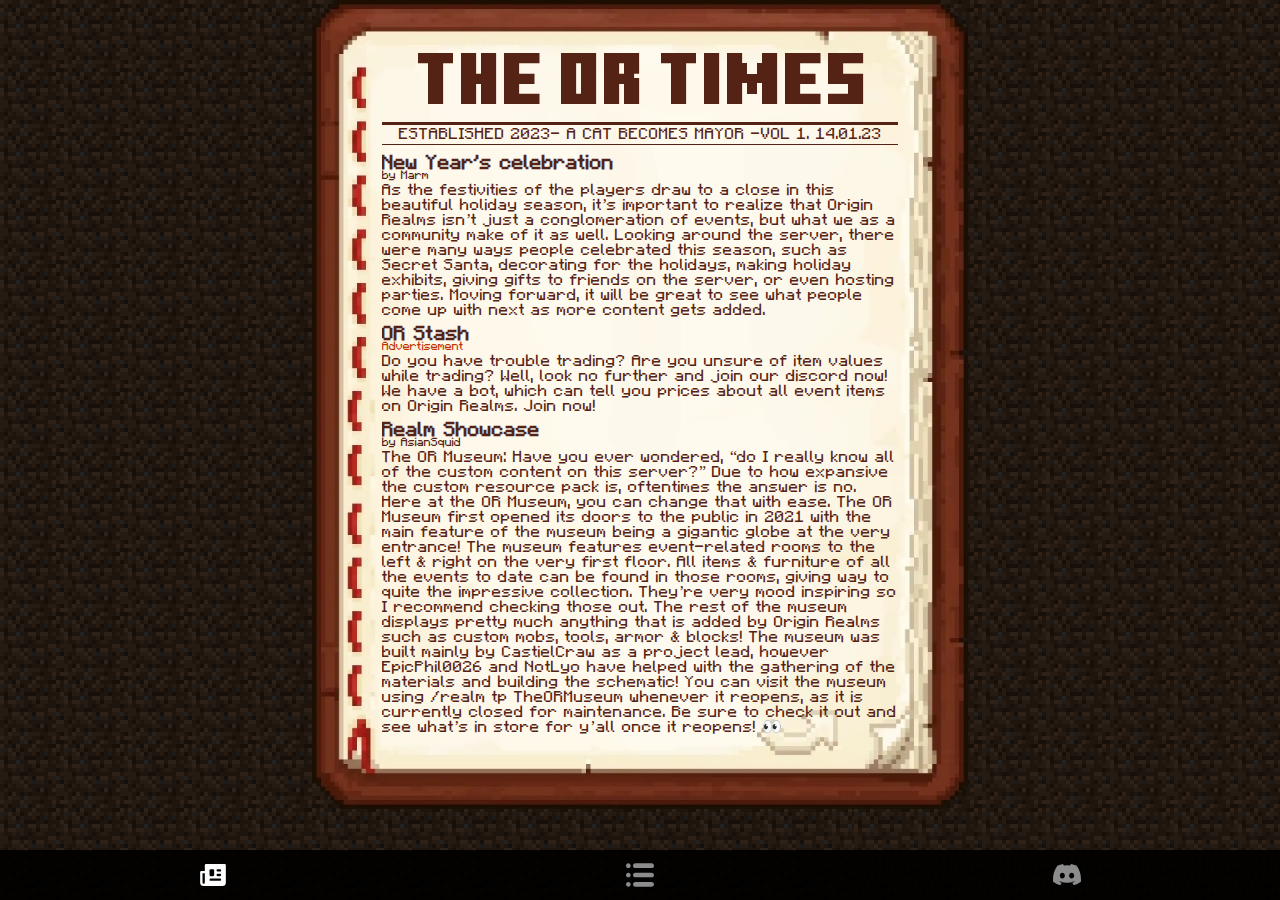
==== index.html @ 72fbbf89 "Trash first commit" ====
<!DOCTYPE html>
<!--


Don't look at this trash it is only here for the first volume.

Didn't have enough time to create a good version of this so I went the fast and easy route :)

-->
<html>
    <head>
        <title>The OR Times</title>
        <meta charset="UTF-8">
        <meta http-equiv='X-UA-Compatible' content='IE=edge,chrome=1'>
        <meta name="viewport" content="width=device-width, initial-scale=1">

        <meta property="og:title" content="The OR Times">
        <meta property="og:description" content="The OR Times is the first ever newspaper writing about Origin Realms! Come have a read!">
        <meta property="og:image" content="https://i.imgur.com/Jn5yDA5.png">
        <meta property="og:url" content="https://theortimes.github.io/">

        <link rel="stylesheet" href="news.css">
    </head>

    <body>
        <nav>
            <ul>
                <li><svg class="active" viewBox="0 0 48 48" xmlns="http://www.w3.org/2000/svg">
                    <g id="Layer_2" data-name="Layer 2">
                        <g id="invisible_box" data-name="invisible box">
                            <rect width="48" height="48" fill="none"></rect>
                            <rect width="48" height="48" fill="none"></rect>
                        </g>
                        <g id="icons_Q2" data-name="icons Q2">
                            <path d="M44,5H12a2,2,0,0,0-2,2V17H4a2,2,0,0,0-2,2V37a6,6,0,0,0,6,6H40a6,6,0,0,0,6-6V7A2,2,0,0,0,44,5ZM10,37a2,2,0,0,1-4,0V21h4Zm8-21.2A1.8,1.8,0,0,1,19.8,14h4.4A1.8,1.8,0,0,1,26,15.8v8.4A1.8,1.8,0,0,1,24.2,26H19.8A1.8,1.8,0,0,1,18,24.2ZM37.4,33.4A2,2,0,0,1,36,34H20a2,2,0,0,1-2-2,2.1,2.1,0,0,1,2-2H36a2,2,0,0,1,2,2A2,2,0,0,1,37.4,33.4Zm0-8A2,2,0,0,1,36,26H32a2,2,0,0,1-2-2,2.1,2.1,0,0,1,2-2h4a2,2,0,0,1,2,2A2,2,0,0,1,37.4,25.4Zm0-8A2,2,0,0,1,36,18H32a2,2,0,0,1-2-2,2.1,2.1,0,0,1,2-2h4a2,2,0,0,1,2,2A2,2,0,0,1,37.4,17.4Z"></path>
                        </g>
                    </g>
                </svg></li>
                <li class="soon"><svg viewBox="0 -1 12 12" xmlns="http://www.w3.org/2000/svg"><path fill-rule="evenodd" clip-rule="evenodd" d="M4 0H11C11.5523 0 12 0.44772 12 1C12 1.55228 11.5523 2 11 2H4C3.44772 2 3 1.55228 3 1C3 0.44772 3.44772 0 4 0zM1 0C1.55228 0 2 0.44772 2 1C2 1.55228 1.55228 2 1 2C0.44772 2 0 1.55228 0 1C0 0.44772 0.44772 0 1 0zM4 4H11C11.5523 4 12 4.4477 12 5C12 5.5523 11.5523 6 11 6H4C3.44772 6 3 5.5523 3 5C3 4.4477 3.44772 4 4 4zM1 4C1.55228 4 2 4.4477 2 5C2 5.5523 1.55228 6 1 6C0.44772 6 0 5.5523 0 5C0 4.4477 0.44772 4 1 4zM4 8H11C11.5523 8 12 8.4477 12 9C12 9.5523 11.5523 10 11 10H4C3.44772 10 3 9.5523 3 9C3 8.4477 3.44772 8 4 8zM1 8C1.55228 8 2 8.4477 2 9C2 9.5523 1.55228 10 1 10C0.44772 10 0 9.5523 0 9C0 8.4477 0.44772 8 1 8z"></path></svg></li>
                <a href="https://discord.gg/SUzjWeWp3T" target="_blank"><li><svg xmlns="http://www.w3.org/2000/svg" viewBox="0 0 127.14 96.36"><path d="M107.7,8.07A105.15,105.15,0,0,0,81.47,0a72.06,72.06,0,0,0-3.36,6.83A97.68,97.68,0,0,0,49,6.83,72.37,72.37,0,0,0,45.64,0,105.89,105.89,0,0,0,19.39,8.09C2.79,32.65-1.71,56.6.54,80.21h0A105.73,105.73,0,0,0,32.71,96.36,77.7,77.7,0,0,0,39.6,85.25a68.42,68.42,0,0,1-10.85-5.18c.91-.66,1.8-1.34,2.66-2a75.57,75.57,0,0,0,64.32,0c.87.71,1.76,1.39,2.66,2a68.68,68.68,0,0,1-10.87,5.19,77,77,0,0,0,6.89,11.1A105.25,105.25,0,0,0,126.6,80.22h0C129.24,52.84,122.09,29.11,107.7,8.07ZM42.45,65.69C36.18,65.69,31,60,31,53s5-12.74,11.43-12.74S54,46,53.89,53,48.84,65.69,42.45,65.69Zm42.24,0C78.41,65.69,73.25,60,73.25,53s5-12.74,11.44-12.74S96.23,46,96.12,53,91.08,65.69,84.69,65.69Z"></path></svg></li>
                </a>
            </ul>
        </nav>

        <section id="book">
            <div class="newspaper">
                <div class="next-page" onclick="nextPage();">
                </div>
                <div class="newspaper-inner" id="newspaper">

                </div>
            </div>
        </section>
        <script>
            var page = 0;
            function nextPage() {
                page++;
                var request = new XMLHttpRequest();
                request.open('GET', 'pages/page'+page+'.html', true);
                request.onload = function() {
                    if (request.status >= 200 && request.status < 400) {
                        document.getElementById('newspaper').innerHTML = request.responseText;
                    } else {
                        page = 0;
                        nextPage();
                    }
                };
                request.send();
            }
            nextPage();
        </script>
    </body>
</html>
---- news.css ----
@font-face {
    font-family: 'Minecraft';
    font-style: normal;
    font-weight: normal;
    src: local('Minecraft'), url('fonts/MinecraftRegular.otf') format('opentype');
}
@font-face {
    font-family: 'Minecraft Ten';
    font-style: normal;
    font-weight: normal;
    src: local('Minecraft Ten'), url('fonts/MinecraftTen.ttf') format('truetype');
}

:root {
    --bodyBackground:rgba(0,0,0.4);
    --navBackground: rgba(0,0,0,0.9);

    --newspaperBackground: url('assets/book_high.webp')!important;; /* Avif normally but some browsers just dont support it */

    --bookColor:#552315;

    --notActive:rgba(140,140,140,1);
    --active:rgba(255,255,255,1);


    --navHeight:50px;
}

* {
    outline:none;
    margin:0;
    padding:0;
    box-sizing: border-box;
    font-family: 'Minecraft';
    color:var(--bookColor);
}
body {
    background:url('assets/dirt.webp');
    height:90vh;
}
nav {
    position:fixed;
    width:100%;
    height:var(--navHeight);
    background:var(--navBackground);
    bottom:0;
    z-index:1000;
}
nav ul {
    display:flex;
    height:100%;
    align-items: center;
    justify-content: center;
    list-style: none;
}
nav ul li {
    display:flex;
    width:100%;
    height:100%;
    align-items: center;
    justify-content: center;
}
nav ul li:hover svg {
    fill:var(--active);
}
svg {
    width:28px;
    fill:var(--notActive);
}
.active {
    fill:var(--active);
}
a {
    display: inline-block;
    width:100%;
    height:100%;
    text-decoration: none;
}
.soon::after {
    position:absolute;
    content:"Volume picker soon!";
    width:fit-content;
    padding:0px 20px;
    line-height:30px;
    height:30px;
    top:-30px;
    background:yellow;
    display:none;
}
.soon:hover::after {
    display:inline-block;
}

.ad {
    color:#bf3502;
}
section {
    position: relative;
    width:100%;
    height: 100%;
    /*height:calc(100vh - var(--navHeight));*/
    display:flex;
    justify-content: center;
    text-align: center;
}

.background {
    position:absolute;
}

.newspaper {
    position:relative;
    height:100%;
    display: flex;
    padding:50px 70px 60px 70px;
    background:#FFF;
    background:var(--newspaperBackground);
    aspect-ratio: 0.81/1;
    background-repeat: no-repeat;
    background-size: 100%;
    background-size: contain;
    background-position: center top;
}

.newspaper-inner {
    position:relative;
    width:100%;
    height:100%;
    display:flex;
    flex-direction: column;
    padding-bottom:30px;
}

.line {
    position:relative;
    display:flex;
    width:100%;
    height:fit-content;
    text-align: center;
}
.header {
    position:relative;
    width:100%;
    font-size:450%;
    font-family: 'Minecraft Ten';
    align-items: center;
    justify-content: center;
}
.volume {
    position:relative;
    width:100%;
    align-items: center;
    justify-content: center;
    border-top:3px solid var(--bookColor);
    border-bottom:1px solid var(--bookColor);
    text-transform: uppercase;
    margin-bottom:4px;
}
.flex-equal {
    width:100%;
}
.full-topic {
    margin:2px 0px;
}
.topic-title {
    font-weight: 700;
    font-size:125%;
}
.topic-author {
    height:8px;
    top:-7px;
    font-size:75%;
}
.topic-content {
    text-align: left;
    line-height:15px;
    gap:5px;
}
.distance {
    position:relative;
    height:4px;
}
.tag {
    font-weight:500;
    margin-left:20px;
    border:1px solid var(--bookColor);
    padding:0px 6px;
    font-size:75%;
}
.next-page {
    position:absolute;
    width:50%;
    height:70px;
    bottom:5vh;
    right:0;
    background:transparent;
    z-index:1000;
    cursor:pointer;
}
@media only screen and (orientation:landscape) {
    .newspaper,.newspaper-inner {
        overflow-y: auto;
    }
    @media only screen and (max-height: 200px) {
        /*body {
            rotate:90deg;
        }*/
        :root {
            --navHeight:40px;
        }
        nav {
            display:none;
        }
        .header {
            font-size:150%;
        }
        .volume div {
            flex: 1 1 100%;
        }
        .newspaper {
            padding:35px 30px 30px 30px;
            height:100vh;
        }
        .volume {
            border-top:2px solid var(--bookColor);
            font-size:10px;
            display: flex;
            flex-wrap: wrap;
            margin-bottom: 2px;
        }
        .volume div {
            flex: 2 1 50%;
        }
        .full-topic {
            margin: 2px 0px;
        }
        .flex-center {
            order: 3;
        }
        .topic-title {
            font-size:70%;
        }
        .topic-content {
            font-size:65%;
            line-height:9px;
        }
        .topic-author {
            top:-4px;
            font-size:65%;
            height:11px;
            margin-bottom:-2px;
        }
        .landscape-padding {
            position: relative;
            width:100%;
            height:100px;
        }
    }
}
@media only screen and (max-width: 600px) {
    :root {
        --newspaperBackground: url('assets/book_high_long.webp')!important; /* Avif */
    }
    .newspaper {
        aspect-ratio: 0.6/1;
        max-width:100vw;
        height: calc(100% - 50px);
        padding:35px 45px 50px 45px;
    }
    .newspaper-inner {
        overflow-y: auto;
    }
    .header {
        font-size:250%;
        height:33px;
    }
    .volume {
        border-top:2px solid var(--bookColor);
        font-size:12px;
        display: flex;
        flex-wrap: wrap;
    }
    .volume div {
        flex: 2 1 50%;
    }
    .full-topic {
        margin: 2px 0px;
    }
    .flex-center {
        order: 3;
    }
    .topic-title {
        font-size:80%;
    }
    .topic-content {
        font-size:70%;
        line-height:10px;
    }
    .topic-author {
        top:-4px;
        font-size:65%;
        height:11px;
        margin-bottom:-2px;
    }
    .edge {
        position:relative;
        height:100%;
        display: flex;
        padding:50px 70px 14px 70px;
        background:url('assets/book_high_long.webp')!important;;
        aspect-ratio: 0.6/1;
        height:100%;
        background-repeat: no-repeat;
        background-size: 100%;
        background-size: contain;
        background-position: center top;
    }
}
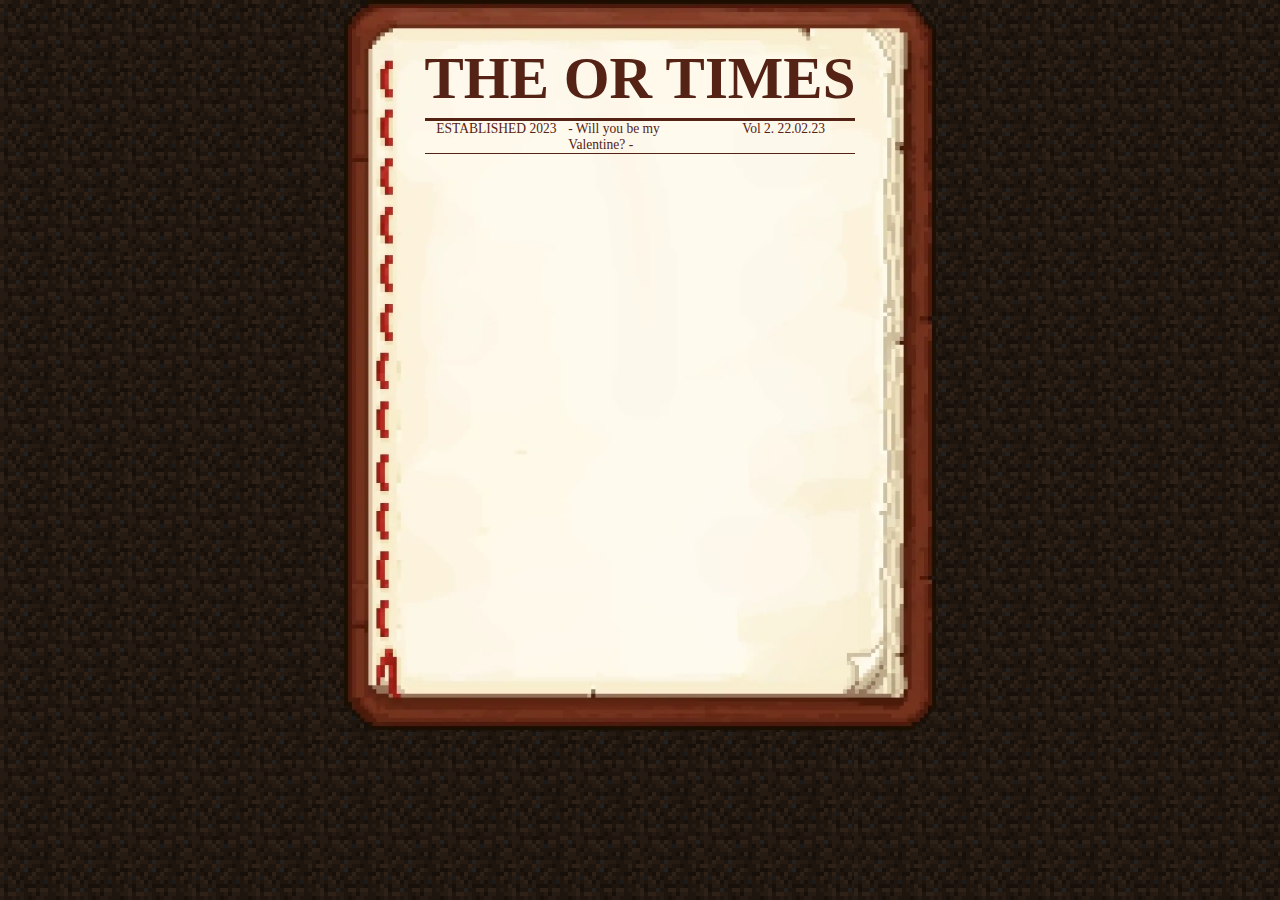
==== commit e6d8de5b: "volume 2" ====
--- a/index.html
+++ b/index.html
@@ -1,73 +1,106 @@
 <!DOCTYPE html>
-<!--
-
-
-Don't look at this trash it is only here for the first volume.
-
-Didn't have enough time to create a good version of this so I went the fast and easy route :)
-
--->
-<html>
+<html lang="en">
     <head>
         <title>The OR Times</title>
         <meta charset="UTF-8">
-        <meta http-equiv='X-UA-Compatible' content='IE=edge,chrome=1'>
-        <meta name="viewport" content="width=device-width, initial-scale=1">
-
-        <meta property="og:title" content="The OR Times">
-        <meta property="og:description" content="The OR Times is the first ever newspaper writing about Origin Realms! Come have a read!">
-        <meta property="og:image" content="https://i.imgur.com/Jn5yDA5.png">
-        <meta property="og:url" content="https://theortimes.github.io/">
-
+        <meta name="theme-color" content="#da179d">
+        <meta property="og:url" content="https://theortimes.github.io" />
+        <meta property="og:title" content="The OR Times - Will you be my Valentine?" />
+        <meta property="og:description" content="The OR Times is the first ever newspaper writing about Origin Realms! It is released on every 14th of a month and covers updates, realms & other stuff about Origin Realms" />
+        <meta property="og:image" content="volume2.png" />
+        <meta name=viewport content="width=device-width, initial-scale=1">
         <link rel="stylesheet" href="news.css">
     </head>
-
     <body>
-        <nav>
-            <ul>
-                <li><svg class="active" viewBox="0 0 48 48" xmlns="http://www.w3.org/2000/svg">
-                    <g id="Layer_2" data-name="Layer 2">
-                        <g id="invisible_box" data-name="invisible box">
-                            <rect width="48" height="48" fill="none"></rect>
-                            <rect width="48" height="48" fill="none"></rect>
-                        </g>
-                        <g id="icons_Q2" data-name="icons Q2">
-                            <path d="M44,5H12a2,2,0,0,0-2,2V17H4a2,2,0,0,0-2,2V37a6,6,0,0,0,6,6H40a6,6,0,0,0,6-6V7A2,2,0,0,0,44,5ZM10,37a2,2,0,0,1-4,0V21h4Zm8-21.2A1.8,1.8,0,0,1,19.8,14h4.4A1.8,1.8,0,0,1,26,15.8v8.4A1.8,1.8,0,0,1,24.2,26H19.8A1.8,1.8,0,0,1,18,24.2ZM37.4,33.4A2,2,0,0,1,36,34H20a2,2,0,0,1-2-2,2.1,2.1,0,0,1,2-2H36a2,2,0,0,1,2,2A2,2,0,0,1,37.4,33.4Zm0-8A2,2,0,0,1,36,26H32a2,2,0,0,1-2-2,2.1,2.1,0,0,1,2-2h4a2,2,0,0,1,2,2A2,2,0,0,1,37.4,25.4Zm0-8A2,2,0,0,1,36,18H32a2,2,0,0,1-2-2,2.1,2.1,0,0,1,2-2h4a2,2,0,0,1,2,2A2,2,0,0,1,37.4,17.4Z"></path>
-                        </g>
-                    </g>
-                </svg></li>
-                <li class="soon"><svg viewBox="0 -1 12 12" xmlns="http://www.w3.org/2000/svg"><path fill-rule="evenodd" clip-rule="evenodd" d="M4 0H11C11.5523 0 12 0.44772 12 1C12 1.55228 11.5523 2 11 2H4C3.44772 2 3 1.55228 3 1C3 0.44772 3.44772 0 4 0zM1 0C1.55228 0 2 0.44772 2 1C2 1.55228 1.55228 2 1 2C0.44772 2 0 1.55228 0 1C0 0.44772 0.44772 0 1 0zM4 4H11C11.5523 4 12 4.4477 12 5C12 5.5523 11.5523 6 11 6H4C3.44772 6 3 5.5523 3 5C3 4.4477 3.44772 4 4 4zM1 4C1.55228 4 2 4.4477 2 5C2 5.5523 1.55228 6 1 6C0.44772 6 0 5.5523 0 5C0 4.4477 0.44772 4 1 4zM4 8H11C11.5523 8 12 8.4477 12 9C12 9.5523 11.5523 10 11 10H4C3.44772 10 3 9.5523 3 9C3 8.4477 3.44772 8 4 8zM1 8C1.55228 8 2 8.4477 2 9C2 9.5523 1.55228 10 1 10C0.44772 10 0 9.5523 0 9C0 8.4477 0.44772 8 1 8z"></path></svg></li>
-                <a href="https://discord.gg/SUzjWeWp3T" target="_blank"><li><svg xmlns="http://www.w3.org/2000/svg" viewBox="0 0 127.14 96.36"><path d="M107.7,8.07A105.15,105.15,0,0,0,81.47,0a72.06,72.06,0,0,0-3.36,6.83A97.68,97.68,0,0,0,49,6.83,72.37,72.37,0,0,0,45.64,0,105.89,105.89,0,0,0,19.39,8.09C2.79,32.65-1.71,56.6.54,80.21h0A105.73,105.73,0,0,0,32.71,96.36,77.7,77.7,0,0,0,39.6,85.25a68.42,68.42,0,0,1-10.85-5.18c.91-.66,1.8-1.34,2.66-2a75.57,75.57,0,0,0,64.32,0c.87.71,1.76,1.39,2.66,2a68.68,68.68,0,0,1-10.87,5.19,77,77,0,0,0,6.89,11.1A105.25,105.25,0,0,0,126.6,80.22h0C129.24,52.84,122.09,29.11,107.7,8.07ZM42.45,65.69C36.18,65.69,31,60,31,53s5-12.74,11.43-12.74S54,46,53.89,53,48.84,65.69,42.45,65.69Zm42.24,0C78.41,65.69,73.25,60,73.25,53s5-12.74,11.44-12.74S96.23,46,96.12,53,91.08,65.69,84.69,65.69Z"></path></svg></li>
-                </a>
-            </ul>
-        </nav>
-
         <section id="book">
-            <div class="newspaper">
-                <div class="next-page" onclick="nextPage();">
-                </div>
-                <div class="newspaper-inner" id="newspaper">
-
-                </div>
+            <flex-line class="full-width center title">The OR Times</flex-line>
+            <flex-line class="full-width volume distance-small">
+                <flex-line class="full-width center volume-el">ESTABLISHED 2023</flex-line>
+                <flex-line class="full-width center volume-el">- Will you be my Valentine? -</flex-line>
+                <flex-line class="full-width center volume-el">Vol 2. 22.02.23</flex-line>
+            </flex-line>
+            <div class="scrollable" id="content">
             </div>
         </section>
         <script>
-            var page = 0;
-            function nextPage() {
-                page++;
-                var request = new XMLHttpRequest();
-                request.open('GET', 'pages/page'+page+'.html', true);
-                request.onload = function() {
-                    if (request.status >= 200 && request.status < 400) {
-                        document.getElementById('newspaper').innerHTML = request.responseText;
-                    } else {
-                        page = 0;
-                        nextPage();
-                    }
-                };
-                request.send();
+        const content = document.getElementById("content");
+
+        function createElement(tag, element) {
+            var elementBuilder = {
+                // Create element, if not present?
+                el: element == undefined ? document.createElement(tag) : element,
+                setHTML(html) {
+                    this.el.innerHTML = html
+                    return this;
+                },
+                setClasses: function (cNames) {
+                    this.el.className = cNames
+                    return this;
+                },
+                addEvent: function (name, event) {
+                    this.el.addEventListener(name, event);
+                    return this;
+                },
+                setSrc: function (src) {
+                    this.el.src = src;
+                    return this;
+                },
+                appChild: function (builder) {
+                    this.el.appendChild(builder.el);
+                    return this;
+                },
+                clone: function () {
+                    return createElement("",this.el.cloneNode());
+                },
+                placeholder: function (placeholder) {
+                    this.el.placeholder = placeholder;
+                    return this;
+                }
             }
-            nextPage();
+            return elementBuilder;
+        }
+
+
+        let volume = 0;
+        let page = 0;
+        nextPage();
+        async function nextPage() {
+            page++;
+            getPage();
+        }
+        async function previousPage() {
+            page--;
+            getPage();
+        }
+        async function getPage() {
+            const title = createElement("flex-line").setClasses("full-width title-small distance");
+            const author = createElement("flex-line").setClasses("full-width title-author");
+            const text = createElement("flex-line").setClasses("full-width no-flex text");
+            // Abuse this api and I'll abuse you.
+            const response = await fetch("https://sureaz.de/theortimes/api/v1/articles/?volume="+volume+"&page="+page);
+            await response.json().then(res => {
+                content.innerHTML = "";
+                content.scrollTo(0, 0);
+                res.forEach(article => {
+                    console.log(article);
+                    content.appendChild(title.clone().setHTML(article.title).el);
+                    content.appendChild(author.clone().setHTML(article.author).el);
+                    content.append(text.clone().setHTML(article.html).el)
+                });
+            }).catch(err => {
+                page = 1;
+                getPage();
+            });
+            pageFlippers();
+        }
+        function pageFlippers() {
+            let invisClass = page > 1 ? "" : "invis";
+            content.appendChild(createElement("flex-line").setClasses("full-width gap bottom flex-last center distance-big")
+            .appChild(createElement("flex-line").setClasses("full-width page-changer "+invisClass)
+                .appChild(createElement("flex-line").setClasses("change-page flip click")).addEvent("click",previousPage))
+            .appChild(createElement("flex-line").setClasses("full-width flex-last page-changer")
+                .appChild(createElement("flex-line").setClasses("change-page click")).addEvent("click", nextPage)).el);
+        }
         </script>
     </body>
 </html>--- a/news.css
+++ b/news.css
@@ -2,317 +2,253 @@
     font-family: 'Minecraft';
     font-style: normal;
     font-weight: normal;
-    src: local('Minecraft'), url('fonts/MinecraftRegular.otf') format('opentype');
+    src: local('Minecraft'), url('https://theortimes.github.io/fonts/MinecraftRegular.otf') format('opentype');
 }
 @font-face {
     font-family: 'Minecraft Ten';
     font-style: normal;
     font-weight: normal;
-    src: local('Minecraft Ten'), url('fonts/MinecraftTen.ttf') format('truetype');
-}
+    src: local('Minecraft Ten'), url('https://theortimes.github.io/fonts/MinecraftTen.ttf') format('truetype');
+}
+
+ /* width */
+ ::-webkit-scrollbar {
+    width: 0.5vw;
+  }
+  
+  /* Track */
+  ::-webkit-scrollbar-track {
+    border-radius: 10px;
+  }
+  
+  /* Handle */
+  ::-webkit-scrollbar-thumb {
+    background: #a8a8a8;
+    border-radius: 10px;
+  } 
 
 :root {
-    --bodyBackground:rgba(0,0,0.4);
-    --navBackground: rgba(0,0,0,0.9);
-
-    --newspaperBackground: url('assets/book_high.webp')!important;; /* Avif normally but some browsers just dont support it */
-
-    --bookColor:#552315;
-
-    --notActive:rgba(140,140,140,1);
-    --active:rgba(255,255,255,1);
-
-
-    --navHeight:50px;
-}
-
+    --textAndLines:#552315;
+}
 * {
-    outline:none;
     margin:0;
     padding:0;
+    outline:0;
     box-sizing: border-box;
     font-family: 'Minecraft';
-    color:var(--bookColor);
+    color:var(--textAndLines);
+    font-size:0.92rem;
 }
 body {
-    background:url('assets/dirt.webp');
-    height:90vh;
-}
-nav {
-    position:fixed;
-    width:100%;
-    height:var(--navHeight);
-    background:var(--navBackground);
-    bottom:0;
-    z-index:1000;
-}
-nav ul {
-    display:flex;
-    height:100%;
-    align-items: center;
+    display:flex;
     justify-content: center;
-    list-style: none;
-}
-nav ul li {
-    display:flex;
-    width:100%;
-    height:100%;
-    align-items: center;
-    justify-content: center;
-}
-nav ul li:hover svg {
-    fill:var(--active);
-}
-svg {
-    width:28px;
-    fill:var(--notActive);
-}
-.active {
-    fill:var(--active);
-}
-a {
-    display: inline-block;
-    width:100%;
-    height:100%;
-    text-decoration: none;
-}
-.soon::after {
-    position:absolute;
-    content:"Volume picker soon!";
-    width:fit-content;
-    padding:0px 20px;
-    line-height:30px;
-    height:30px;
-    top:-30px;
-    background:yellow;
-    display:none;
-}
-.soon:hover::after {
-    display:inline-block;
-}
-
-.ad {
-    color:#bf3502;
+    background:url('img/dirt.webp');
 }
 section {
-    position: relative;
-    width:100%;
-    height: 100%;
-    /*height:calc(100vh - var(--navHeight));*/
-    display:flex;
-    justify-content: center;
-    text-align: center;
-}
-
-.background {
-    position:absolute;
-}
-
-.newspaper {
     position:relative;
-    height:100%;
-    display: flex;
-    padding:50px 70px 60px 70px;
-    background:#FFF;
-    background:var(--newspaperBackground);
+    max-height: 100vh;
+    max-width:100vw;
     aspect-ratio: 0.81/1;
+    background:url('img/book.webp');
     background-repeat: no-repeat;
-    background-size: 100%;
-    background-size: contain;
-    background-position: center top;
-}
-
-.newspaper-inner {
+    background-size: contain;
+    display:flex;
+    padding:5vmin 9vmin 15vmin 9vmin;
+    flex-direction: column;
+    overflow:hidden;
+}
+.scrollable {
     position:relative;
     width:100%;
-    height:100%;
+    height:100vh;
+    overflow-x: hidden;
+    overflow-y: auto;
     display:flex;
     flex-direction: column;
-    padding-bottom:30px;
-}
-
-.line {
+    justify-content: baseline;
+    align-items: baseline;
+}
+flex-line {
     position:relative;
-    display:flex;
+    width:fit-content;
+    min-height:fit-content;
+    display:flex;
+    background:rgba(0,0,0,0.0);
+    flex-direction: row;
+    align-items: flex-start;
+}
+.gap {
+    gap:10px;
+}
+.full-width {
+    width: 100%;
+}
+.title {
+    display:flex;
+    justify-content: center;
+    align-items: center;
+    font-weight: 900;
+    font-size:4rem;
+    text-transform: uppercase;
+    font-family: 'Minecraft Ten';
+    height: fit-content;
+}
+.title-small {
+    font-family: 'Minecraft Ten';
+    font-weight: 700;
+    font-size:2rem;
+    height: fit-content;
+}
+.title-author {
+    font-size:14px;
+    line-height:14px;
+}
+.center {
+    justify-content: center;
+    align-items: center;
+}
+.volume {
+    border-top:3px solid var(--textAndLines);
+    border-bottom:1px solid var(--textAndLines);
+    flex-wrap: wrap;
+}
+.volume .full-width {
+    width: calc(100% / 3);
+}
+.distance-small {
+    margin-top:5px;
+}
+.distance {
+    margin-top:10px;
+}
+.distance-big {
+    padding-top:20px;
+}
+
+.flex-last {
+    justify-content: end;
+    align-items: end;
+    margin-top: auto;
+}
+.click {
+    cursor:pointer;
+}
+.page-changer{
+    padding-left:2vw;
+}
+.page-changer:last-child {
+    padding-left:0;
+    padding-right:4vw;
+}
+
+.change-page {
+    height:50px;
+    aspect-ratio: 244 / 135;
+    background:url('img/change_page.webp');
+    background-repeat: no-repeat;
+    background-size: contain;
+}
+.change-page:hover {
+    background:url('img/change_page_active.webp');
+    background-repeat: no-repeat;
+    background-size: contain;
+}
+.text {
+    font-size: 16px;
+    line-height: 16px;
+}
+.flip {
+    -webkit-transform: scaleX(-1);
+    transform: scaleX(-1);
+}
+.invis {
+    display:none;
+}
+.no-flex {
+    display:inline-block;
+}
+img {
+    width: 100%;
+    margin:5px;
+    background-size: contain;
+    object-fit: contain;
+    float:right;
+}
+.aspect-21-9 {
     width:100%;
-    height:fit-content;
-    text-align: center;
-}
-.header {
-    position:relative;
-    width:100%;
-    font-size:450%;
-    font-family: 'Minecraft Ten';
-    align-items: center;
-    justify-content: center;
-}
-.volume {
-    position:relative;
-    width:100%;
-    align-items: center;
-    justify-content: center;
-    border-top:3px solid var(--bookColor);
-    border-bottom:1px solid var(--bookColor);
-    text-transform: uppercase;
-    margin-bottom:4px;
-}
-.flex-equal {
-    width:100%;
-}
-.full-topic {
-    margin:2px 0px;
-}
-.topic-title {
-    font-weight: 700;
-    font-size:125%;
-}
-.topic-author {
-    height:8px;
-    top:-7px;
-    font-size:75%;
-}
-.topic-content {
-    text-align: left;
-    line-height:15px;
-    gap:5px;
-}
-.distance {
-    position:relative;
-    height:4px;
-}
-.tag {
-    font-weight:500;
-    margin-left:20px;
-    border:1px solid var(--bookColor);
-    padding:0px 6px;
-    font-size:75%;
-}
-.next-page {
-    position:absolute;
-    width:50%;
-    height:70px;
-    bottom:5vh;
-    right:0;
-    background:transparent;
-    z-index:1000;
-    cursor:pointer;
-}
-@media only screen and (orientation:landscape) {
-    .newspaper,.newspaper-inner {
-        overflow-y: auto;
-    }
-    @media only screen and (max-height: 200px) {
-        /*body {
-            rotate:90deg;
-        }*/
-        :root {
-            --navHeight:40px;
-        }
-        nav {
-            display:none;
-        }
-        .header {
-            font-size:150%;
-        }
-        .volume div {
-            flex: 1 1 100%;
-        }
-        .newspaper {
-            padding:35px 30px 30px 30px;
-            height:100vh;
-        }
-        .volume {
-            border-top:2px solid var(--bookColor);
-            font-size:10px;
-            display: flex;
-            flex-wrap: wrap;
-            margin-bottom: 2px;
-        }
-        .volume div {
-            flex: 2 1 50%;
-        }
-        .full-topic {
-            margin: 2px 0px;
-        }
-        .flex-center {
-            order: 3;
-        }
-        .topic-title {
-            font-size:70%;
-        }
-        .topic-content {
-            font-size:65%;
-            line-height:9px;
-        }
-        .topic-author {
-            top:-4px;
-            font-size:65%;
-            height:11px;
-            margin-bottom:-2px;
-        }
-        .landscape-padding {
-            position: relative;
-            width:100%;
-            height:100px;
-        }
-    }
-}
-@media only screen and (max-width: 600px) {
-    :root {
-        --newspaperBackground: url('assets/book_high_long.webp')!important; /* Avif */
-    }
-    .newspaper {
-        aspect-ratio: 0.6/1;
-        max-width:100vw;
-        height: calc(100% - 50px);
-        padding:35px 45px 50px 45px;
-    }
-    .newspaper-inner {
-        overflow-y: auto;
-    }
-    .header {
-        font-size:250%;
-        height:33px;
-    }
-    .volume {
-        border-top:2px solid var(--bookColor);
+    aspect-ratio: 21 / 9;
+}
+.aspect-16-9 {
+    width:60%;
+    aspect-ratio: 16 / 9;
+}
+@media (orientation: portrait) {
+    section {
+        padding:7vmin 10vmin 15vmin 10vmin;
+        aspect-ratio: 40 / 63;
+        background:url('img/book_long.webp');
+        background-repeat: no-repeat;
+        background-size: contain;
+    }
+    img {
+        margin:2px;
+    }
+    .volume .full-width {
+        width:50%;
+    }
+    .volume-el:nth-child(1) {
+        order:1;
+        font-size:10px;
+    }
+    .volume-el:nth-child(2) {
+        order:3;
+        width:100%;
+        font-size:10px;
+        font-weight:700;
+    }
+    .volume-el:nth-child(3) {
+        order:2;
+        font-size:10px;
+    }
+    .title {
+        font-size:35px;
+    }
+    .title-small {
+        font-size:20px;
+    }
+    .title-author {
         font-size:12px;
-        display: flex;
-        flex-wrap: wrap;
-    }
-    .volume div {
-        flex: 2 1 50%;
-    }
-    .full-topic {
-        margin: 2px 0px;
-    }
-    .flex-center {
-        order: 3;
-    }
-    .topic-title {
-        font-size:80%;
-    }
-    .topic-content {
-        font-size:70%;
-        line-height:10px;
-    }
-    .topic-author {
-        top:-4px;
-        font-size:65%;
-        height:11px;
-        margin-bottom:-2px;
-    }
-    .edge {
-        position:relative;
-        height:100%;
-        display: flex;
-        padding:50px 70px 14px 70px;
-        background:url('assets/book_high_long.webp')!important;;
-        aspect-ratio: 0.6/1;
-        height:100%;
-        background-repeat: no-repeat;
-        background-size: 100%;
-        background-size: contain;
-        background-position: center top;
+        line-height:12px;
+    }
+    .text {
+        font-size:14px;
+        line-height:14px;
+    }
+    .change-page {
+        height: 30px;
+    }
+}
+@media (orientation: landscape) and (max-device-width: 600px) {
+    .title {
+        font-size:2.5rem;
+    }
+    .title-small {
+        font-size:1.5rem;
+    }
+    .change-page {
+        height: 35px;
+    }
+    .volume .full-width {
+        width:50%;
+    }
+    .volume-el:nth-child(1) {
+        order:1;
+    }
+    .volume-el:nth-child(2) {
+        order:3;
+        width:100%;
+    }
+    .volume-el:nth-child(3) {
+        order:2;
     }
 }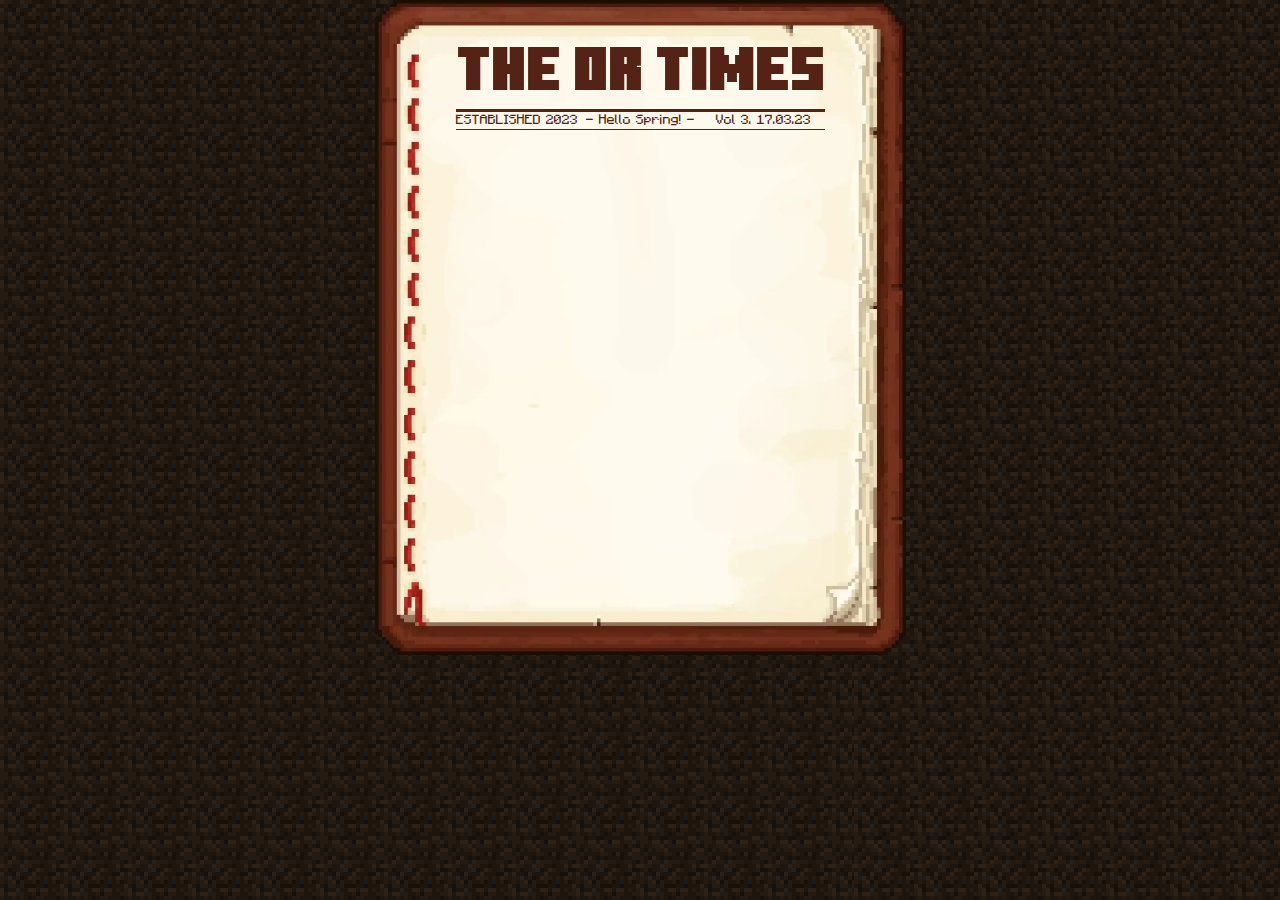
==== commit 22289d8e: "volume update" ====
--- a/index.html
+++ b/index.html
@@ -6,8 +6,7 @@
         <meta name="theme-color" content="#da179d">
         <meta property="og:url" content="https://theortimes.github.io" />
         <meta property="og:title" content="The OR Times - Will you be my Valentine?" />
-        <meta property="og:description" content="The OR Times is the first ever newspaper writing about Origin Realms! It is released on every 14th of a month and covers updates, realms & other stuff about Origin Realms" />
-        <meta property="og:image" content="volume2.png" />
+        <meta property="og:description" content="The OR Times is the first ever newspaper writing about Origin Realms! It releases every month and covers updates, realms, sketches & other cool stuff about Origin Realms" />
         <meta name=viewport content="width=device-width, initial-scale=1">
         <link rel="stylesheet" href="news.css">
     </head>
@@ -16,8 +15,8 @@
             <flex-line class="full-width center title">The OR Times</flex-line>
             <flex-line class="full-width volume distance-small">
                 <flex-line class="full-width center volume-el">ESTABLISHED 2023</flex-line>
-                <flex-line class="full-width center volume-el">- Will you be my Valentine? -</flex-line>
-                <flex-line class="full-width center volume-el">Vol 2. 22.02.23</flex-line>
+                <flex-line class="full-width center volume-el">- Hello Spring! -</flex-line>
+                <flex-line class="full-width center volume-el">Vol 3. 17.03.23</flex-line>
             </flex-line>
             <div class="scrollable" id="content">
             </div>
